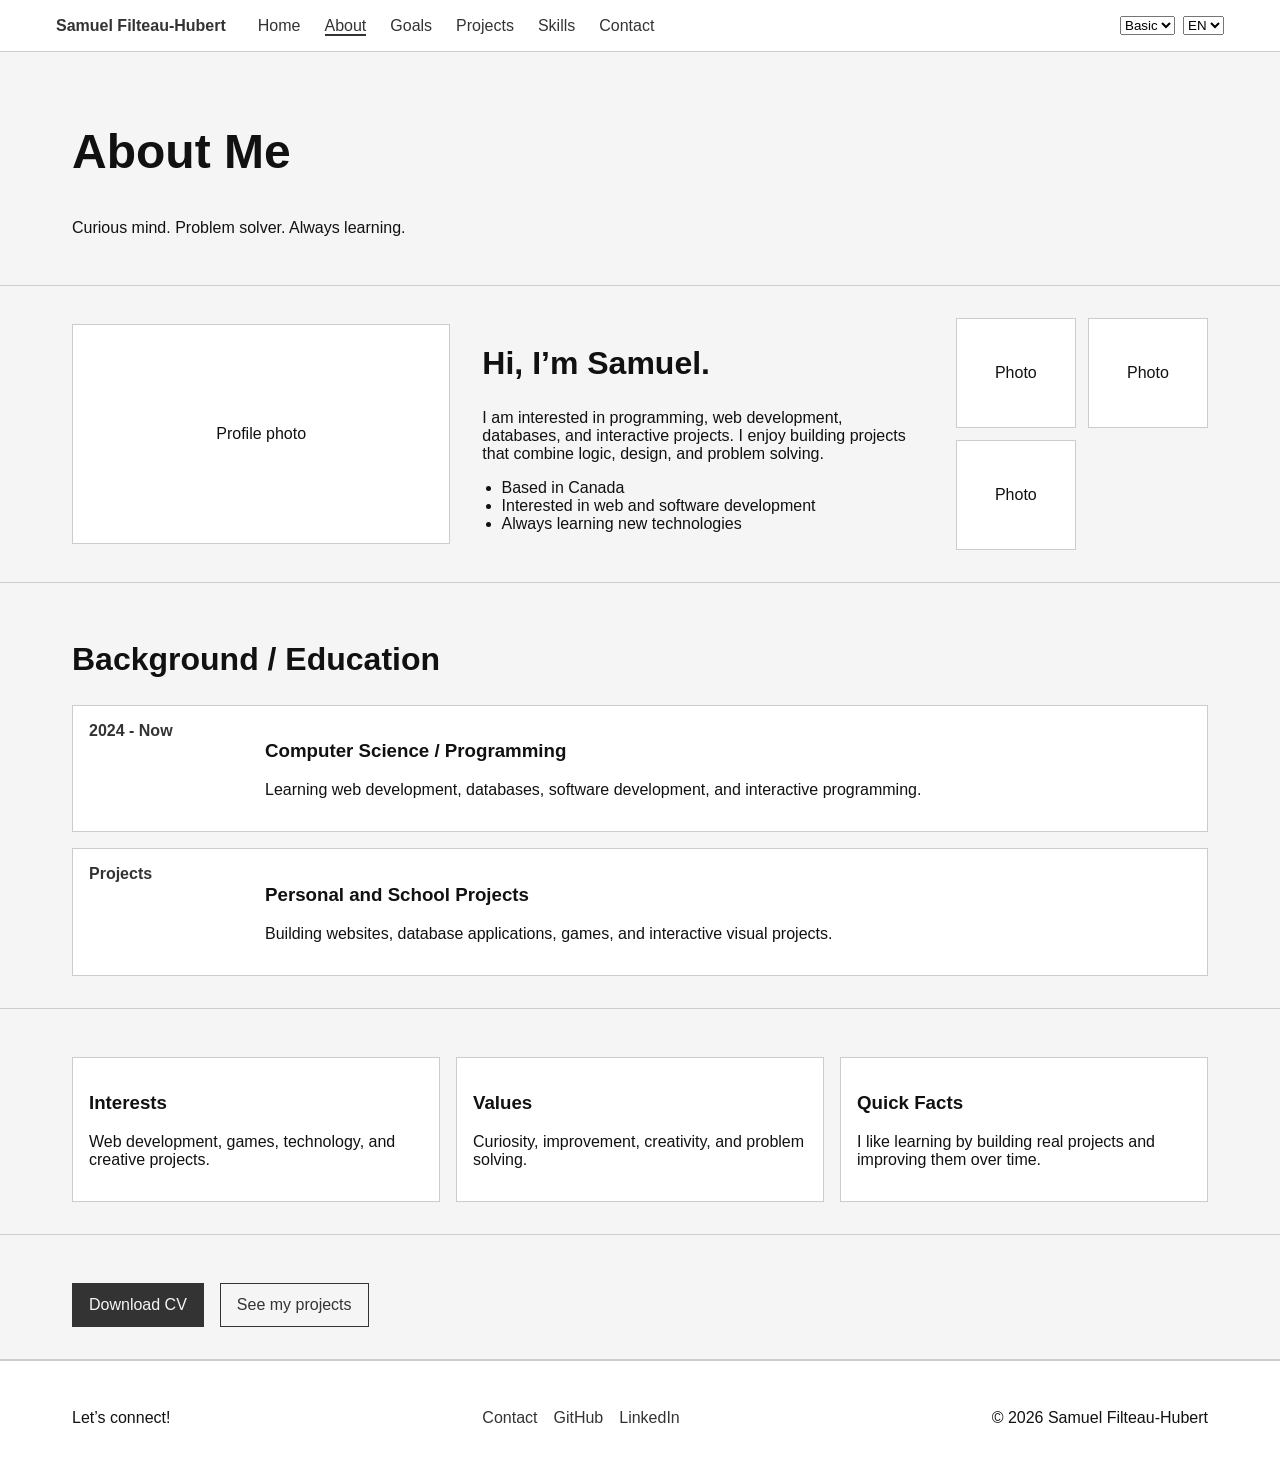
==== about.html @ ed28dc39 "Basic about page" ====
<!DOCTYPE html>
<html lang="en">
<head>
  <meta charset="UTF-8" />
  <meta name="viewport" content="width=device-width, initial-scale=1.0" />

  <title>About | Samuel Filteau-Hubert</title>

  <link rel="stylesheet" href="css/style.css" />
  <script src="js/script.js" defer></script>
</head>

<body class="theme-basic">
  <header class="site-header">
    <nav class="navbar">
      <a href="index.html" class="logo">Samuel Filteau-Hubert</a>

      <ul class="nav-links">
        <li><a href="index.html">Home</a></li>
        <li><a href="about.html" class="active">About</a></li>
        <li><a href="goals.html">Goals</a></li>
        <li><a href="projects.html">Projects</a></li>
        <li><a href="skills.html">Skills</a></li>
        <li><a href="contact.html">Contact</a></li>
      </ul>

      <div class="settings">
        <select id="theme-select" aria-label="Theme">
          <option value="basic">Basic</option>
          <option value="light">Light</option>
          <option value="dark">Dark</option>
        </select>

        <select id="language-select" aria-label="Language">
          <option value="en">EN</option>
          <option value="fr">FR</option>
        </select>
      </div>
    </nav>
  </header>

  <main>
    <section class="section">
      <div class="container">
        <h1>About Me</h1>
        <p>Curious mind. Problem solver. Always learning.</p>
      </div>
    </section>

    <section class="section">
      <div class="container about-intro">
        <div class="image-placeholder">
          Profile photo
        </div>

        <div>
          <h2>Hi, I’m Samuel.</h2>
          <p>
            I am interested in programming, web development, databases, and
            interactive projects. I enjoy building projects that combine logic,
            design, and problem solving.
          </p>

          <ul class="quick-list">
            <li>Based in Canada</li>
            <li>Interested in web and software development</li>
            <li>Always learning new technologies</li>
          </ul>
        </div>

        <div class="snapshot-grid">
          <div class="small-placeholder">Photo</div>
          <div class="small-placeholder">Photo</div>
          <div class="small-placeholder">Photo</div>
        </div>
      </div>
    </section>

    <section class="section">
      <div class="container">
        <h2>Background / Education</h2>

        <div class="timeline">
          <article class="timeline-item">
            <span>2024 - Now</span>
            <div>
              <h3>Computer Science / Programming</h3>
              <p>Learning web development, databases, software development, and interactive programming.</p>
            </div>
          </article>

          <article class="timeline-item">
            <span>Projects</span>
            <div>
              <h3>Personal and School Projects</h3>
              <p>Building websites, database applications, games, and interactive visual projects.</p>
            </div>
          </article>
        </div>
      </div>
    </section>

    <section class="section">
      <div class="container card-grid">
        <article class="card">
          <h3>Interests</h3>
          <p>Web development, games, technology, and creative projects.</p>
        </article>

        <article class="card">
          <h3>Values</h3>
          <p>Curiosity, improvement, creativity, and problem solving.</p>
        </article>

        <article class="card">
          <h3>Quick Facts</h3>
          <p>I like learning by building real projects and improving them over time.</p>
        </article>
      </div>
    </section>

    <section class="section">
      <div class="container button-group">
        <a href="assets/files/cv.pdf" class="button">Download CV</a>
        <a href="projects.html" class="button secondary">See my projects</a>
      </div>
    </section>
  </main>

  <footer class="site-footer">
    <div class="container footer-content">
      <p>Let’s connect!</p>
      <div class="footer-links">
        <a href="contact.html">Contact</a>
        <a href="#">GitHub</a>
        <a href="#">LinkedIn</a>
      </div>
      <p>© 2026 Samuel Filteau-Hubert</p>
    </div>
  </footer>
</body>
</html>
---- css/style.css ----
:root {
  --bg-color: #f5f5f5;
  --text-color: #111111;
  --card-color: #ffffff;
  --border-color: #cccccc;
  --accent-color: #333333;
}

body.theme-basic {
  --bg-color: #f5f5f5;
  --text-color: #111111;
  --card-color: #ffffff;
  --border-color: #cccccc;
  --accent-color: #333333;
}

body.theme-light {
  --bg-color: #ffffff;
  --text-color: #111111;
  --card-color: #f8f8f8;
  --border-color: #dddddd;
  --accent-color: #0066cc;
}

body.theme-dark {
  --bg-color: #111111;
  --text-color: #f5f5f5;
  --card-color: #1c1c1c;
  --border-color: #444444;
  --accent-color: #66aaff;
}

* {
  box-sizing: border-box;
}

body {
  margin: 0;
  font-family: Arial, sans-serif;
  background-color: var(--bg-color);
  color: var(--text-color);
}

a {
  color: var(--accent-color);
  text-decoration: none;
}

.site-header {
  border-bottom: 1px solid var(--border-color);
  background-color: var(--card-color);
}

.navbar {
  max-width: 1200px;
  margin: 0 auto;
  padding: 1rem;
  display: flex;
  align-items: center;
  gap: 2rem;
}

.logo {
  font-weight: bold;
}

.nav-links {
  list-style: none;
  display: flex;
  gap: 1.5rem;
  padding: 0;
  margin: 0;
  flex: 1;
}

.nav-links a.active {
  border-bottom: 2px solid var(--accent-color);
}

.settings {
  display: flex;
  gap: 0.5rem;
}

.container {
  max-width: 1200px;
  margin: 0 auto;
  padding: 2rem;
}

.section {
  border-bottom: 1px solid var(--border-color);
}

.hero-content {
  display: grid;
  grid-template-columns: 1fr 1fr;
  gap: 2rem;
}

h1 {
  font-size: 3rem;
}

h2 {
  font-size: 2rem;
}

.button-group {
  display: flex;
  gap: 1rem;
  margin-top: 1rem;
}

.button {
  display: inline-block;
  padding: 0.75rem 1rem;
  border: 1px solid var(--accent-color);
  background-color: var(--accent-color);
  color: var(--bg-color);
}

.button.secondary {
  background-color: transparent;
  color: var(--accent-color);
}

.image-placeholder,
.project-image {
  border: 1px solid var(--border-color);
  min-height: 220px;
  display: flex;
  align-items: center;
  justify-content: center;
  background-color: var(--card-color);
}

.card-grid,
.project-preview-grid {
  display: grid;
  grid-template-columns: repeat(3, 1fr);
  gap: 1rem;
  margin-top: 1rem;
}

.card,
.project-card {
  border: 1px solid var(--border-color);
  background-color: var(--card-color);
  padding: 1rem;
}

.project-card {
  display: grid;
  grid-template-columns: 160px 1fr;
  gap: 1rem;
}

.site-footer {
  background-color: var(--card-color);
  border-top: 1px solid var(--border-color);
}

.footer-content {
  display: flex;
  justify-content: space-between;
  align-items: center;
}

.footer-links {
  display: flex;
  gap: 1rem;
}

@media (max-width: 800px) {
  .navbar,
  .nav-links,
  .footer-content {
    flex-direction: column;
    align-items: flex-start;
  }

  .hero-content,
  .card-grid,
  .project-preview-grid,
  .project-card {
    grid-template-columns: 1fr;
  }
}

.about-intro {
  display: grid;
  grid-template-columns: 1.2fr 1.4fr 0.8fr;
  gap: 2rem;
  align-items: center;
}

.quick-list {
  padding-left: 1.2rem;
}

.snapshot-grid {
  display: grid;
  grid-template-columns: 1fr 1fr;
  gap: 0.75rem;
}

.small-placeholder {
  border: 1px solid var(--border-color);
  background-color: var(--card-color);
  min-height: 110px;
  display: flex;
  align-items: center;
  justify-content: center;
}

.timeline {
  display: grid;
  gap: 1rem;
  margin-top: 1rem;
}

.timeline-item {
  display: grid;
  grid-template-columns: 160px 1fr;
  gap: 1rem;
  padding: 1rem;
  border: 1px solid var(--border-color);
  background-color: var(--card-color);
}

.timeline-item span {
  font-weight: bold;
  color: var(--accent-color);
}

@media (max-width: 800px) {
  .about-intro,
  .timeline-item {
    grid-template-columns: 1fr;
  }
}
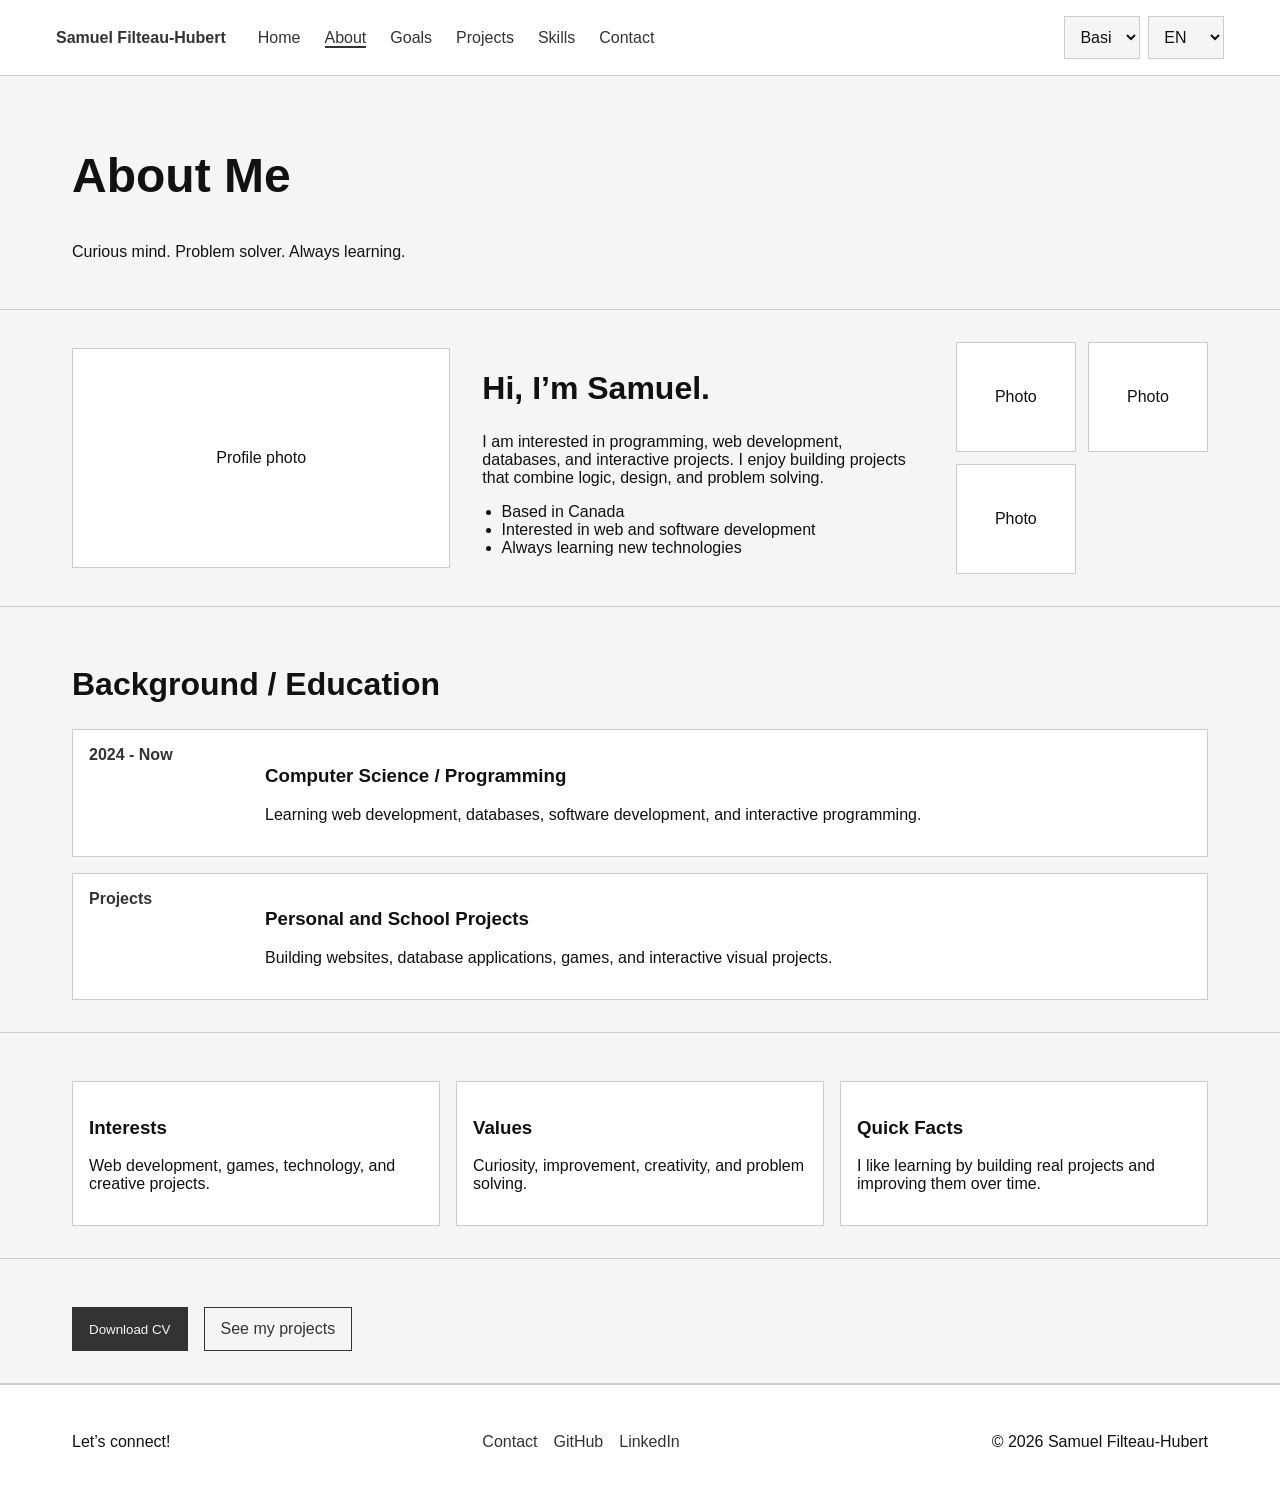
==== commit 9d2d6337: "Added links to open my GitHub and LinkedIn + Added the option to download my CV" ====
--- a/about.html
+++ b/about.html
@@ -13,15 +13,17 @@
 <body class="theme-basic">
   <header class="site-header">
     <nav class="navbar">
-      <a href="index.html" class="logo">Samuel Filteau-Hubert</a>
+      <a href="index.html" class="logo" data-i18n="site.name">
+        Samuel Filteau-Hubert
+      </a>
 
       <ul class="nav-links">
-        <li><a href="index.html">Home</a></li>
-        <li><a href="about.html" class="active">About</a></li>
-        <li><a href="goals.html">Goals</a></li>
-        <li><a href="projects.html">Projects</a></li>
-        <li><a href="skills.html">Skills</a></li>
-        <li><a href="contact.html">Contact</a></li>
+        <li><a href="index.html" data-i18n="nav.home">Home</a></li>
+        <li><a href="about.html" class="active" data-i18n="nav.about">About</a></li>
+        <li><a href="goals.html" data-i18n="nav.goals">Goals</a></li>
+        <li><a href="projects.html" data-i18n="nav.projects">Projects</a></li>
+        <li><a href="skills.html" data-i18n="nav.skills">Skills</a></li>
+        <li><a href="contact.html" data-i18n="nav.contact">Contact</a></li>
       </ul>
 
       <div class="settings">
@@ -42,58 +44,73 @@
   <main>
     <section class="section">
       <div class="container">
-        <h1>About Me</h1>
-        <p>Curious mind. Problem solver. Always learning.</p>
+        <h1 data-i18n="about.title">About Me</h1>
+        <p data-i18n="about.subtitle">
+          Curious mind. Problem solver. Always learning.
+        </p>
       </div>
     </section>
 
     <section class="section">
       <div class="container about-intro">
-        <div class="image-placeholder">
+        <div class="image-placeholder" data-i18n="about.profilePhoto">
           Profile photo
         </div>
 
         <div>
-          <h2>Hi, I’m Samuel.</h2>
-          <p>
+          <h2 data-i18n="about.introTitle">Hi, I’m Samuel.</h2>
+
+          <p data-i18n="about.introText">
             I am interested in programming, web development, databases, and
             interactive projects. I enjoy building projects that combine logic,
             design, and problem solving.
           </p>
 
           <ul class="quick-list">
-            <li>Based in Canada</li>
-            <li>Interested in web and software development</li>
-            <li>Always learning new technologies</li>
+            <li data-i18n="about.factOne">Based in Canada</li>
+            <li data-i18n="about.factTwo">Interested in web and software development</li>
+            <li data-i18n="about.factThree">Always learning new technologies</li>
           </ul>
         </div>
 
         <div class="snapshot-grid">
-          <div class="small-placeholder">Photo</div>
-          <div class="small-placeholder">Photo</div>
-          <div class="small-placeholder">Photo</div>
+          <div class="small-placeholder" data-i18n="about.photo">Photo</div>
+          <div class="small-placeholder" data-i18n="about.photo">Photo</div>
+          <div class="small-placeholder" data-i18n="about.photo">Photo</div>
         </div>
       </div>
     </section>
 
     <section class="section">
       <div class="container">
-        <h2>Background / Education</h2>
+        <h2 data-i18n="about.backgroundTitle">Background / Education</h2>
 
         <div class="timeline">
           <article class="timeline-item">
-            <span>2024 - Now</span>
+            <span data-i18n="about.timelineOneDate">2024 - Now</span>
+
             <div>
-              <h3>Computer Science / Programming</h3>
-              <p>Learning web development, databases, software development, and interactive programming.</p>
+              <h3 data-i18n="about.timelineOneTitle">
+                Computer Science / Programming
+              </h3>
+
+              <p data-i18n="about.timelineOneText">
+                Learning web development, databases, software development, and interactive programming.
+              </p>
             </div>
           </article>
 
           <article class="timeline-item">
-            <span>Projects</span>
+            <span data-i18n="about.timelineTwoDate">Projects</span>
+
             <div>
-              <h3>Personal and School Projects</h3>
-              <p>Building websites, database applications, games, and interactive visual projects.</p>
+              <h3 data-i18n="about.timelineTwoTitle">
+                Personal and School Projects
+              </h3>
+
+              <p data-i18n="about.timelineTwoText">
+                Building websites, database applications, games, and interactive visual projects.
+              </p>
             </div>
           </article>
         </div>
@@ -103,40 +120,99 @@
     <section class="section">
       <div class="container card-grid">
         <article class="card">
-          <h3>Interests</h3>
-          <p>Web development, games, technology, and creative projects.</p>
+          <h3 data-i18n="about.interestsTitle">Interests</h3>
+          <p data-i18n="about.interestsText">
+            Web development, games, technology, and creative projects.
+          </p>
         </article>
 
         <article class="card">
-          <h3>Values</h3>
-          <p>Curiosity, improvement, creativity, and problem solving.</p>
+          <h3 data-i18n="about.valuesTitle">Values</h3>
+          <p data-i18n="about.valuesText">
+            Curiosity, improvement, creativity, and problem solving.
+          </p>
         </article>
 
         <article class="card">
-          <h3>Quick Facts</h3>
-          <p>I like learning by building real projects and improving them over time.</p>
+          <h3 data-i18n="about.quickFactsTitle">Quick Facts</h3>
+          <p data-i18n="about.quickFactsText">
+            I like learning by building real projects and improving them over time.
+          </p>
         </article>
       </div>
     </section>
 
     <section class="section">
       <div class="container button-group">
-        <a href="assets/files/cv.pdf" class="button">Download CV</a>
-        <a href="projects.html" class="button secondary">See my projects</a>
+        <button type="button" class="button" id="open-cv-modal" data-i18n="about.downloadCv">
+          Download CV
+        </button>
+
+        <a href="projects.html" class="button secondary" data-i18n="about.seeProjects">
+          See my projects
+        </a>
       </div>
     </section>
   </main>
 
   <footer class="site-footer">
     <div class="container footer-content">
-      <p>Let’s connect!</p>
+      <p data-i18n="footer.connect">Let’s connect!</p>
+
       <div class="footer-links">
-        <a href="contact.html">Contact</a>
-        <a href="#">GitHub</a>
-        <a href="#">LinkedIn</a>
-      </div>
-      <p>© 2026 Samuel Filteau-Hubert</p>
+        <a href="contact.html" data-i18n="nav.contact">Contact</a>
+        <a href="https://github.com/SamuelFilteauHubert" target="_blank" rel="noopener noreferrer">GitHub</a>
+        <a href="https://www.linkedin.com/in/s-filteauhubert/" target="_blank" rel="noopener noreferrer">LinkedIn</a>
+      </div>
+
+      <p data-i18n="footer.copyright">
+        © 2026 Samuel Filteau-Hubert
+      </p>
     </div>
   </footer>
+    <div class="modal-overlay" id="cv-modal" aria-hidden="true">
+    <div class="modal-box" role="dialog" aria-labelledby="cv-modal-title">
+      <button type="button" class="modal-close" id="close-cv-modal" aria-label="Close">
+        ×
+      </button>
+
+      <h2 id="cv-modal-title" data-i18n="cvModal.title">
+        Choose a CV version
+      </h2>
+
+      <p data-i18n="cvModal.text">
+        Which version of my CV would you like to download?
+      </p>
+
+      <div class="cv-options">
+        <a
+          href="assets/files/cv-samfh-2026-eng.pdf"
+          class="button"
+          download
+          data-i18n="cvModal.english"
+        >
+          English CV
+        </a>
+
+        <a
+          href="assets/files/cv-samfh-2026-fr.pdf"
+          class="button secondary"
+          download
+          data-i18n="cvModal.french"
+        >
+          French CV
+        </a>
+
+        <a
+          href="assets/files/cv-samfh-2026-fr-eng.pdf"
+          class="button secondary"
+          download
+          data-i18n="cvModal.bilingual"
+        >
+          French & English CV
+        </a>
+      </div>
+    </div>
+  </div>
 </body>
 </html>
--- a/css/style.css
+++ b/css/style.css
@@ -239,4 +239,272 @@
   .timeline-item {
     grid-template-columns: 1fr;
   }
+}
+
+.featured-project,
+.project-layout {
+  display: grid;
+  grid-template-columns: 1fr 1.4fr;
+  gap: 2rem;
+  align-items: center;
+}
+
+.project-layout.reverse {
+  grid-template-columns: 1.4fr 1fr;
+}
+
+.project-layout.reverse .project-image {
+  order: 2;
+}
+
+.project-section:nth-of-type(even) {
+  background-color: var(--card-color);
+}
+
+.tag-list {
+  display: flex;
+  flex-wrap: wrap;
+  gap: 0.5rem;
+  margin: 1rem 0;
+}
+
+.tag-list span {
+  display: inline-block;
+  padding: 0.4rem 0.7rem;
+  border: 1px solid var(--border-color);
+  background-color: var(--card-color);
+  font-size: 0.9rem;
+}
+
+@media (max-width: 800px) {
+  .featured-project,
+  .project-layout,
+  .project-layout.reverse {
+    grid-template-columns: 1fr;
+  }
+
+  .project-layout.reverse .project-image {
+    order: 0;
+  }
+}
+
+.goal-grid {
+  display: grid;
+  grid-template-columns: repeat(3, 1fr);
+  gap: 1rem;
+  align-items: stretch;
+}
+
+.goal-grid ul {
+  padding-left: 1.2rem;
+}
+
+.goal-grid li {
+  margin-bottom: 0.75rem;
+}
+
+.roadmap {
+  display: grid;
+  grid-template-columns: repeat(4, 1fr);
+  gap: 1rem;
+  margin-top: 1rem;
+}
+
+.roadmap-step {
+  border: 1px solid var(--border-color);
+  background-color: var(--card-color);
+  padding: 1rem;
+}
+
+.step-number {
+  display: inline-flex;
+  width: 2rem;
+  height: 2rem;
+  border: 1px solid var(--accent-color);
+  align-items: center;
+  justify-content: center;
+  margin-bottom: 0.5rem;
+  color: var(--accent-color);
+  font-weight: bold;
+}
+
+.split-section {
+  display: flex;
+  justify-content: space-between;
+  gap: 2rem;
+  align-items: center;
+}
+
+@media (max-width: 800px) {
+  .goal-grid,
+  .roadmap {
+    grid-template-columns: 1fr;
+  }
+
+  .split-section {
+    flex-direction: column;
+    align-items: flex-start;
+  }
+}
+
+.skills-grid {
+  display: grid;
+  grid-template-columns: repeat(4, 1fr);
+  gap: 1rem;
+  margin-top: 1rem;
+}
+
+.skill-list {
+  padding-left: 1.2rem;
+}
+
+.skill-list li {
+  margin-bottom: 0.5rem;
+}
+
+.experience-layout {
+  display: grid;
+  grid-template-columns: 1.5fr 0.8fr;
+  gap: 2rem;
+}
+
+.side-panel {
+  border: 1px solid var(--border-color);
+  background-color: var(--card-color);
+  padding: 1rem;
+}
+
+.mini-card {
+  border-top: 1px solid var(--border-color);
+  padding: 1rem 0;
+}
+
+.mini-card:first-of-type {
+  border-top: none;
+}
+
+@media (max-width: 1000px) {
+  .skills-grid {
+    grid-template-columns: repeat(2, 1fr);
+  }
+
+  .experience-layout {
+    grid-template-columns: 1fr;
+  }
+}
+
+@media (max-width: 800px) {
+  .skills-grid {
+    grid-template-columns: 1fr;
+  }
+}
+
+.contact-layout {
+  display: grid;
+  grid-template-columns: 1.3fr 0.9fr;
+  gap: 2rem;
+}
+
+.contact-form,
+.contact-info {
+  border: 1px solid var(--border-color);
+  background-color: var(--card-color);
+  padding: 1.5rem;
+}
+
+.contact-form {
+  display: grid;
+  gap: 0.75rem;
+}
+
+.contact-form label {
+  font-weight: bold;
+}
+
+.contact-form input,
+.contact-form textarea,
+.contact-form button,
+.settings select {
+  font: inherit;
+}
+
+.contact-form input,
+.contact-form textarea,
+.settings select {
+  width: 100%;
+  padding: 0.7rem;
+  border: 1px solid var(--border-color);
+  background-color: var(--bg-color);
+  color: var(--text-color);
+}
+
+.contact-card {
+  border-top: 1px solid var(--border-color);
+  padding: 1rem 0;
+}
+
+.contact-card:first-of-type {
+  border-top: none;
+}
+
+@media (max-width: 800px) {
+  .contact-layout {
+    grid-template-columns: 1fr;
+  }
+}
+
+.text-button {
+  padding: 0;
+  border: none;
+  background: none;
+  color: var(--accent-color);
+  font: inherit;
+  cursor: pointer;
+  text-align: left;
+}
+
+.text-button:hover {
+  text-decoration: underline;
+}
+
+.modal-overlay {
+  position: fixed;
+  inset: 0;
+  display: none;
+  align-items: center;
+  justify-content: center;
+  padding: 1rem;
+  background-color: rgba(0, 0, 0, 0.6);
+  z-index: 1000;
+}
+
+.modal-overlay.open {
+  display: flex;
+}
+
+.modal-box {
+  position: relative;
+  width: min(500px, 100%);
+  padding: 2rem;
+  border: 1px solid var(--border-color);
+  background-color: var(--card-color);
+  color: var(--text-color);
+}
+
+.modal-close {
+  position: absolute;
+  top: 0.75rem;
+  right: 0.75rem;
+  border: 1px solid var(--border-color);
+  background-color: var(--bg-color);
+  color: var(--text-color);
+  font-size: 1.5rem;
+  line-height: 1;
+  cursor: pointer;
+}
+
+.cv-options {
+  display: grid;
+  gap: 1rem;
+  margin-top: 1.5rem;
 }
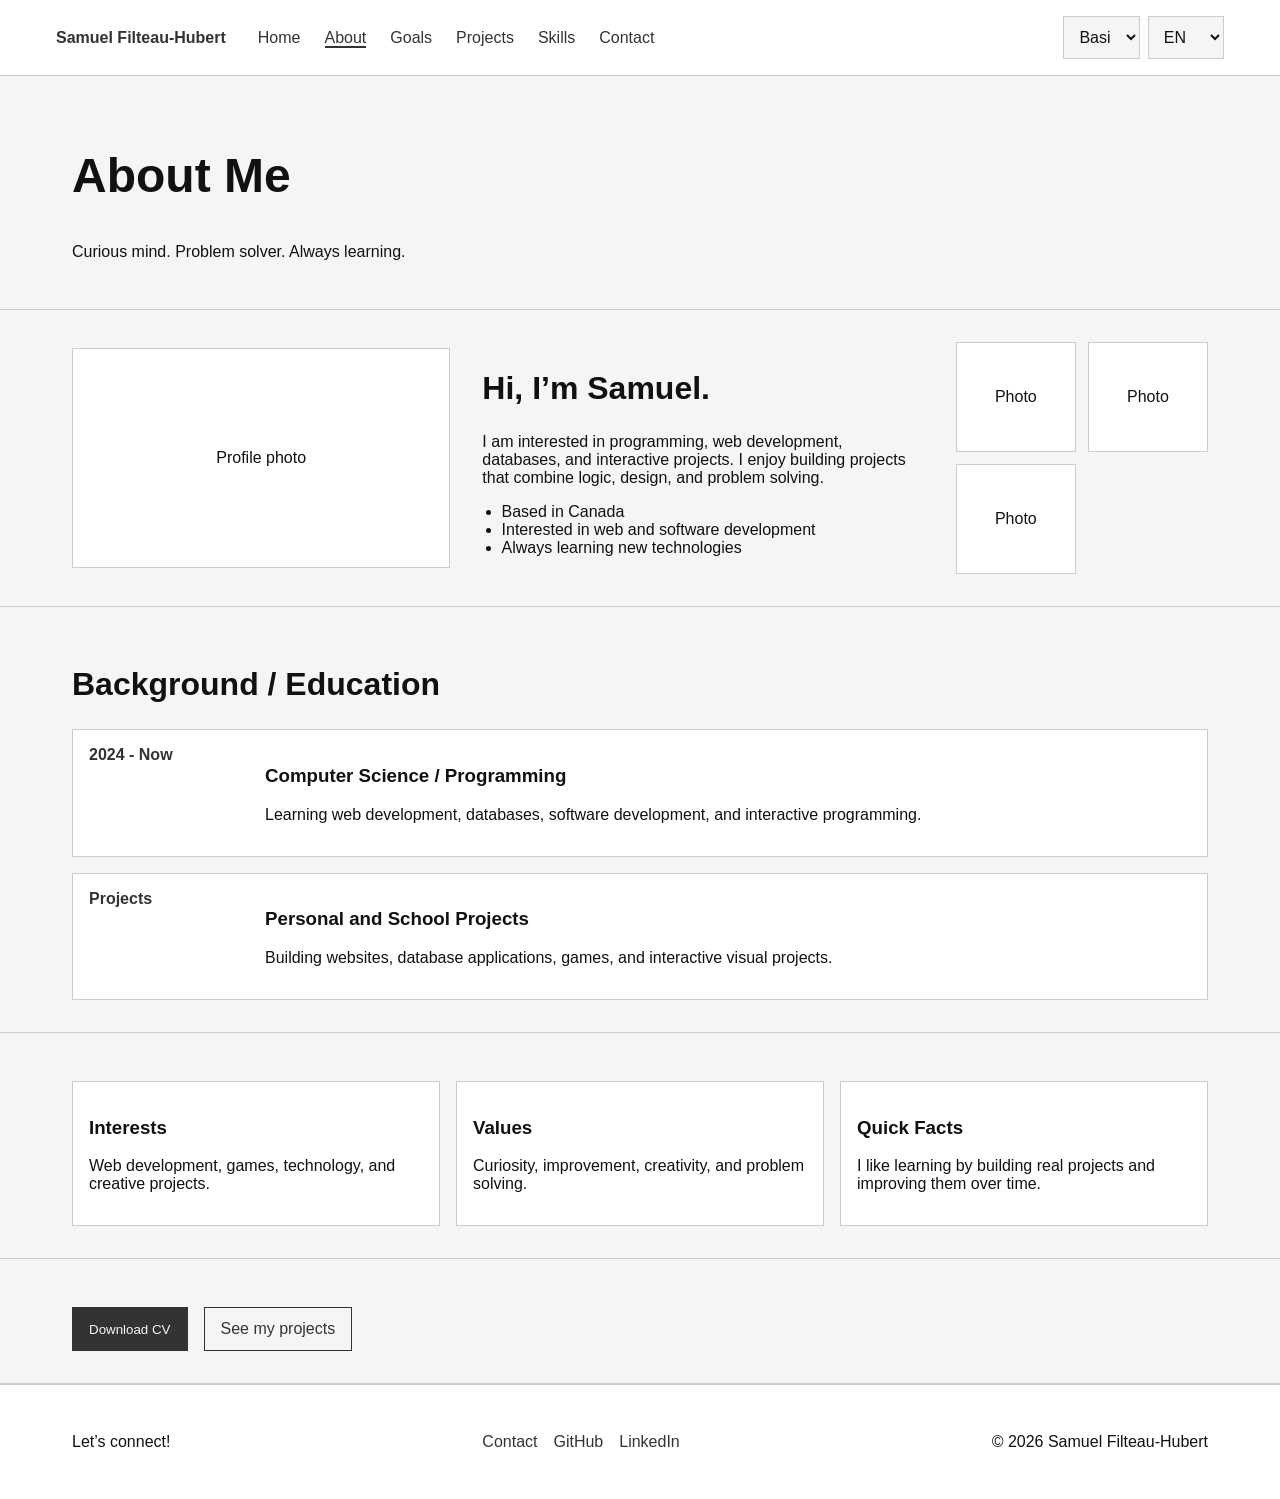
==== commit 917ac493: "Added a blue and a beige theme + translation for the themes" ====
--- a/about.html
+++ b/about.html
@@ -28,9 +28,11 @@
 
       <div class="settings">
         <select id="theme-select" aria-label="Theme">
-          <option value="basic">Basic</option>
-          <option value="light">Light</option>
-          <option value="dark">Dark</option>
+          <option value="basic" data-i18n="theme.basic">Basic</option>
+          <option value="light" data-i18n="theme.light">Light</option>
+          <option value="dark" data-i18n="theme.dark">Dark</option>
+          <option value="blue" data-i18n="theme.blue">Blue</option>
+          <option value="beige" data-i18n="theme.beige">Beige</option>
         </select>
 
         <select id="language-select" aria-label="Language">
--- a/css/style.css
+++ b/css/style.css
@@ -28,6 +28,44 @@
   --card-color: #1c1c1c;
   --border-color: #444444;
   --accent-color: #66aaff;
+}
+
+body.theme-blue {
+  --bg-color: #0b1220;
+  --text-color: #e6eef8;
+  --card-color: #111c2e;
+  --border-color: #2d4263;
+  --accent-color: #7ab8ff;
+}
+
+body.theme-beige {
+  --bg-color: #f4ead8;
+  --text-color: #2f2418;
+  --card-color: #fff7e8;
+  --border-color: #c8ad88;
+  --accent-color: #7a4f2a;
+}
+
+body.theme-blue .button {
+  background-color: #3b82f6;
+  border-color: #7ab8ff;
+  color: #ffffff;
+}
+
+body.theme-blue .button.secondary {
+  background-color: transparent;
+  color: #7ab8ff;
+}
+
+body.theme-beige .button {
+  background-color: #7a4f2a;
+  border-color: #7a4f2a;
+  color: #fff7e8;
+}
+
+body.theme-beige .button.secondary {
+  background-color: transparent;
+  color: #7a4f2a;
 }
 
 * {
@@ -507,4 +545,36 @@
   display: grid;
   gap: 1rem;
   margin-top: 1.5rem;
+}
+
+.email-options {
+  display: grid;
+  gap: 1rem;
+  margin-top: 1.5rem;
+}
+
+.email-option-button {
+  position: relative;
+  display: flex;
+  align-items: center;
+  justify-content: center;
+  width: 100%;
+  min-height: 48px;
+  padding: 0.75rem 1rem;
+  text-align: center;
+}
+
+.email-option-icon {
+  position: absolute;
+  left: 1rem;
+  width: 22px;
+  height: 22px;
+  object-fit: contain;
+}
+
+.email-option-button span {
+  display: block;
+  width: 100%;
+  text-align: center;
+  line-height: 1.2;
 }
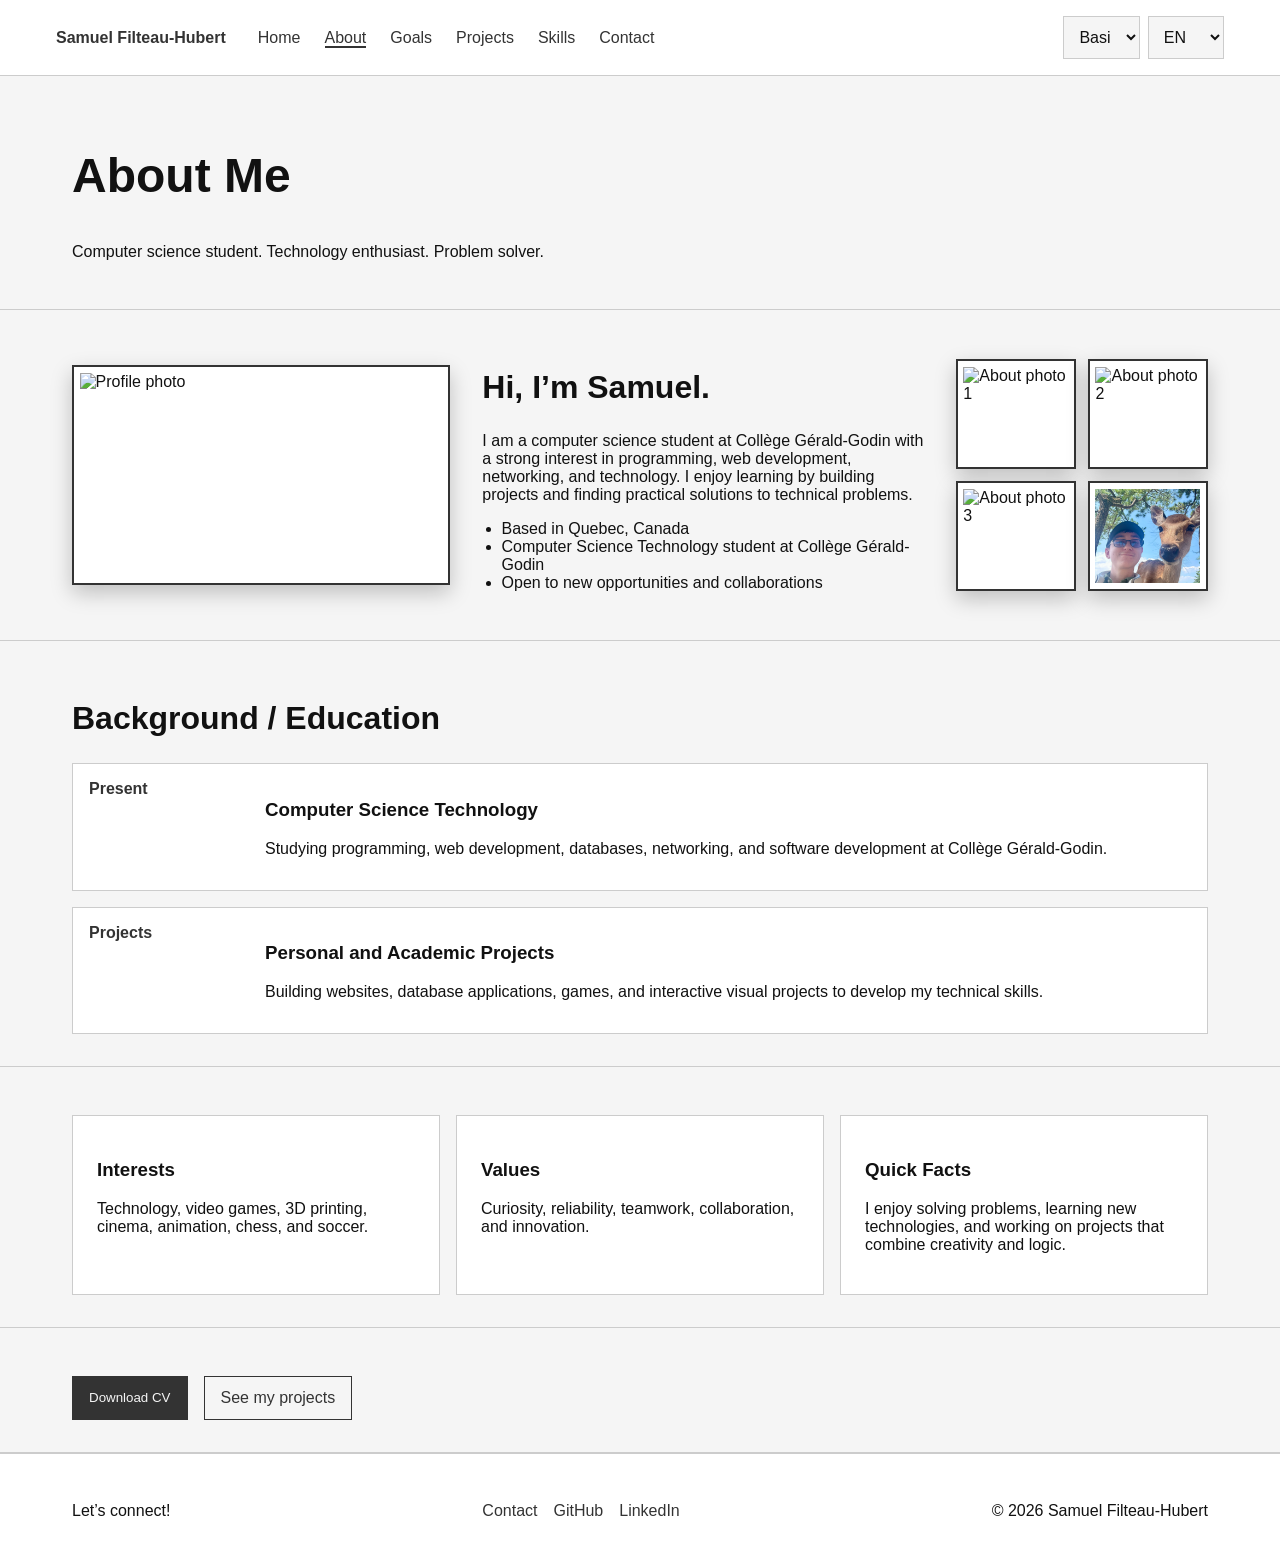
==== commit 6c19929e: "Added 4th about photo + added a border around the pictures + added the option to expand the pictures" ====
--- a/about.html
+++ b/about.html
@@ -55,9 +55,11 @@
 
     <section class="section">
       <div class="container about-intro">
-        <div class="image-placeholder" data-i18n="about.profilePhoto">
-          Profile photo
-        </div>
+        <img
+          src="assets/images/about-profile-photo.png"
+          alt="Profile photo"
+          class="page-image expandable-image"
+        />
 
         <div>
           <h2 data-i18n="about.introTitle">Hi, I’m Samuel.</h2>
@@ -76,9 +78,29 @@
         </div>
 
         <div class="snapshot-grid">
-          <div class="small-placeholder" data-i18n="about.photo">Photo</div>
-          <div class="small-placeholder" data-i18n="about.photo">Photo</div>
-          <div class="small-placeholder" data-i18n="about.photo">Photo</div>
+          <img
+            src="assets/images/about-photo-1.png"
+            alt="About photo 1"
+            class="small-image expandable-image"
+          />
+
+          <img
+            src="assets/images/about-photo-2.png"
+            alt="About photo 2"
+            class="small-image expandable-image"
+          />
+
+          <img
+            src="assets/images/about-photo-3.png"
+            alt="About photo 3"
+            class="small-image expandable-image"
+          />
+
+          <img
+            src="assets/images/about-photo-4.png"
+            alt="About photo 4"
+            class="small-image expandable-image"
+          />
         </div>
       </div>
     </section>
--- a/css/style.css
+++ b/css/style.css
@@ -577,4 +577,211 @@
   width: 100%;
   text-align: center;
   line-height: 1.2;
+}
+
+.view-all-projects-button {
+  margin-top: 1.5rem;
+}
+
+.button {
+  transition:
+    background-color 0.2s ease,
+    color 0.2s ease,
+    border-color 0.2s ease,
+    transform 0.2s ease,
+    box-shadow 0.2s ease;
+}
+
+.button:hover {
+  transform: translateY(-2px);
+  box-shadow: 0 6px 14px rgba(0, 0, 0, 0.18);
+}
+
+.button.secondary:hover {
+  background-color: var(--accent-color);
+  border-color: var(--accent-color);
+  color: var(--bg-color);
+}
+
+body.theme-blue .button.secondary:hover {
+  background-color: #7ab8ff;
+  border-color: #7ab8ff;
+  color: #0b1220;
+}
+
+body.theme-beige .button.secondary:hover {
+  background-color: #7a4f2a;
+  border-color: #7a4f2a;
+  color: #fff7e8;
+}
+
+.text-button {
+  transition: color 0.2s ease, transform 0.2s ease;
+}
+
+.text-button:hover {
+  text-decoration: underline;
+  transform: translateX(3px);
+}
+
+.project-card a,
+.contact-card a,
+.footer-links a {
+  transition: color 0.2s ease, opacity 0.2s ease;
+}
+
+.project-card a:hover,
+.contact-card a:hover,
+.footer-links a:hover {
+  opacity: 0.75;
+  text-decoration: underline;
+}
+
+.cards-grid {
+  display: grid;
+  grid-template-columns: repeat(4, 1fr);
+  gap: 1.5rem;
+}
+
+.card {
+  border: 1px solid var(--border-color);
+  background-color: var(--card-color);
+  padding: 1.5rem;
+}
+
+.card ul {
+  padding-left: 1.2rem;
+  margin-bottom: 0;
+}
+
+.card li {
+  margin-bottom: 0.4rem;
+}
+
+@media (max-width: 1000px) {
+  .cards-grid {
+    grid-template-columns: repeat(2, 1fr);
+  }
+}
+
+@media (max-width: 650px) {
+  .cards-grid {
+    grid-template-columns: 1fr;
+  }
+}
+
+.page-image {
+  width: 100%;
+  min-height: 220px;
+  max-height: 320px;
+  object-fit: cover;
+  border: 1px solid var(--border-color);
+  background-color: var(--card-color);
+}
+
+.small-image {
+  width: 100%;
+  height: 110px;
+  object-fit: cover;
+  border: 1px solid var(--border-color);
+  background-color: var(--card-color);
+}
+
+.project-image {
+  width: 160px;
+  height: 220px;
+  object-fit: cover;
+  border: 1px solid var(--border-color);
+  background-color: var(--card-color);
+  flex-shrink: 0;
+}
+
+.page-image,
+.small-image,
+.project-image {
+  border: 2px solid var(--accent-color);
+  box-sizing: border-box;
+  padding: 0.35rem;
+  background-color: var(--card-color);
+  box-shadow: 0 8px 18px rgba(0, 0, 0, 0.18);
+  transition:
+    transform 0.2s ease,
+    box-shadow 0.2s ease,
+    border-color 0.2s ease;
+}
+
+.page-image:hover,
+.small-image:hover,
+.project-image:hover {
+  transform: translateY(-3px);
+  box-shadow: 0 12px 26px rgba(0, 0, 0, 0.25);
+}
+
+.page-image,
+.small-image,
+.project-image {
+  border: 2px solid var(--accent-color);
+  box-sizing: border-box;
+  padding: 0.35rem;
+  background-color: var(--card-color);
+  box-shadow: 0 8px 20px rgba(0, 0, 0, 0.22);
+  transition:
+    transform 0.2s ease,
+    box-shadow 0.2s ease,
+    border-color 0.2s ease,
+    filter 0.2s ease;
+}
+
+.expandable-image {
+  cursor: pointer;
+}
+
+.expandable-image:hover {
+  transform: translateY(-3px) scale(1.01);
+  box-shadow: 0 14px 32px rgba(0, 0, 0, 0.3);
+  filter: brightness(1.05);
+}
+
+.image-modal {
+  position: fixed;
+  inset: 0;
+  z-index: 2000;
+  display: none;
+  align-items: center;
+  justify-content: center;
+  padding: 2rem;
+  background-color: rgba(0, 0, 0, 0.75);
+}
+
+.image-modal.open {
+  display: flex;
+}
+
+.image-modal-img {
+  max-width: 90vw;
+  max-height: 85vh;
+  object-fit: contain;
+  border: 3px solid var(--accent-color);
+  background-color: var(--card-color);
+  padding: 0.5rem;
+  box-shadow: 0 18px 40px rgba(0, 0, 0, 0.45);
+}
+
+.image-modal-close {
+  position: fixed;
+  top: 1.5rem;
+  right: 1.5rem;
+  width: 42px;
+  height: 42px;
+  border: 2px solid var(--border-color);
+  background-color: var(--card-color);
+  color: var(--text-color);
+  font-size: 1.8rem;
+  line-height: 1;
+  cursor: pointer;
+}
+
+.image-modal-close:hover {
+  background-color: var(--accent-color);
+  color: var(--bg-color);
 }
